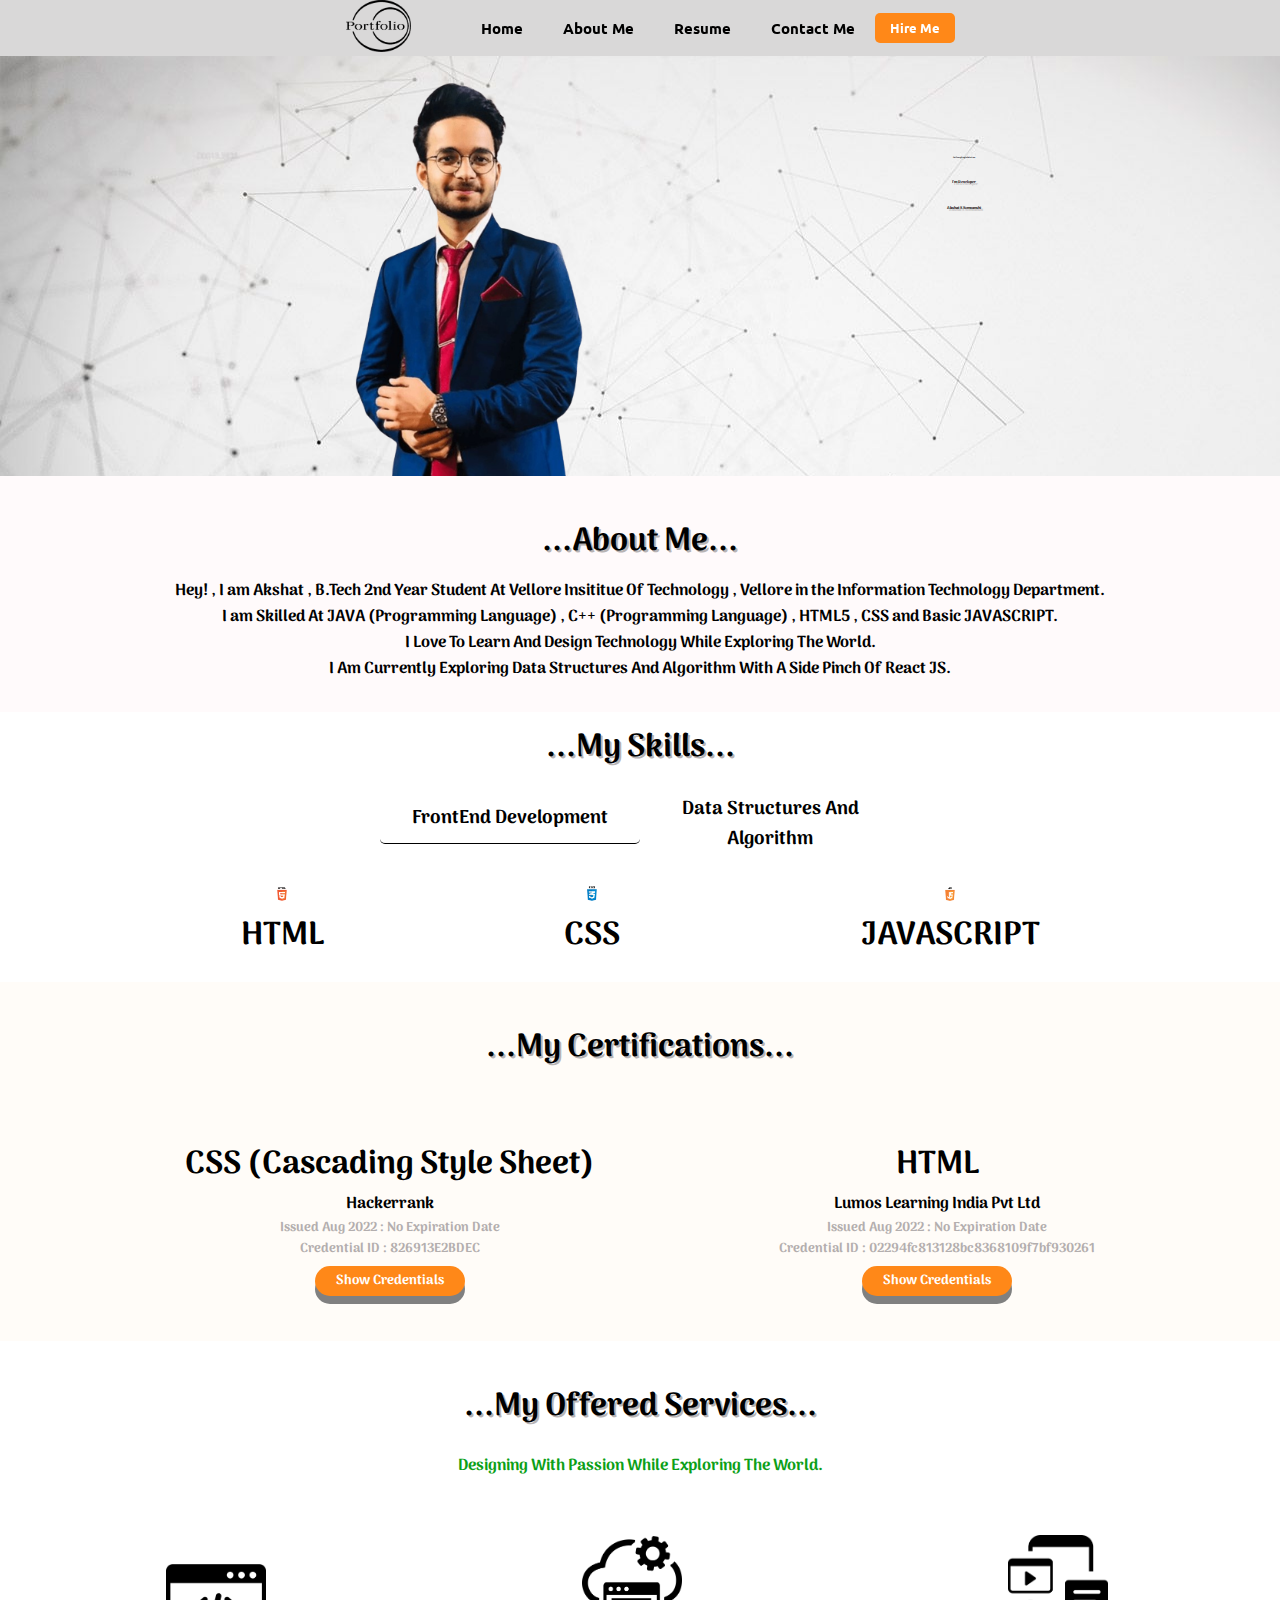
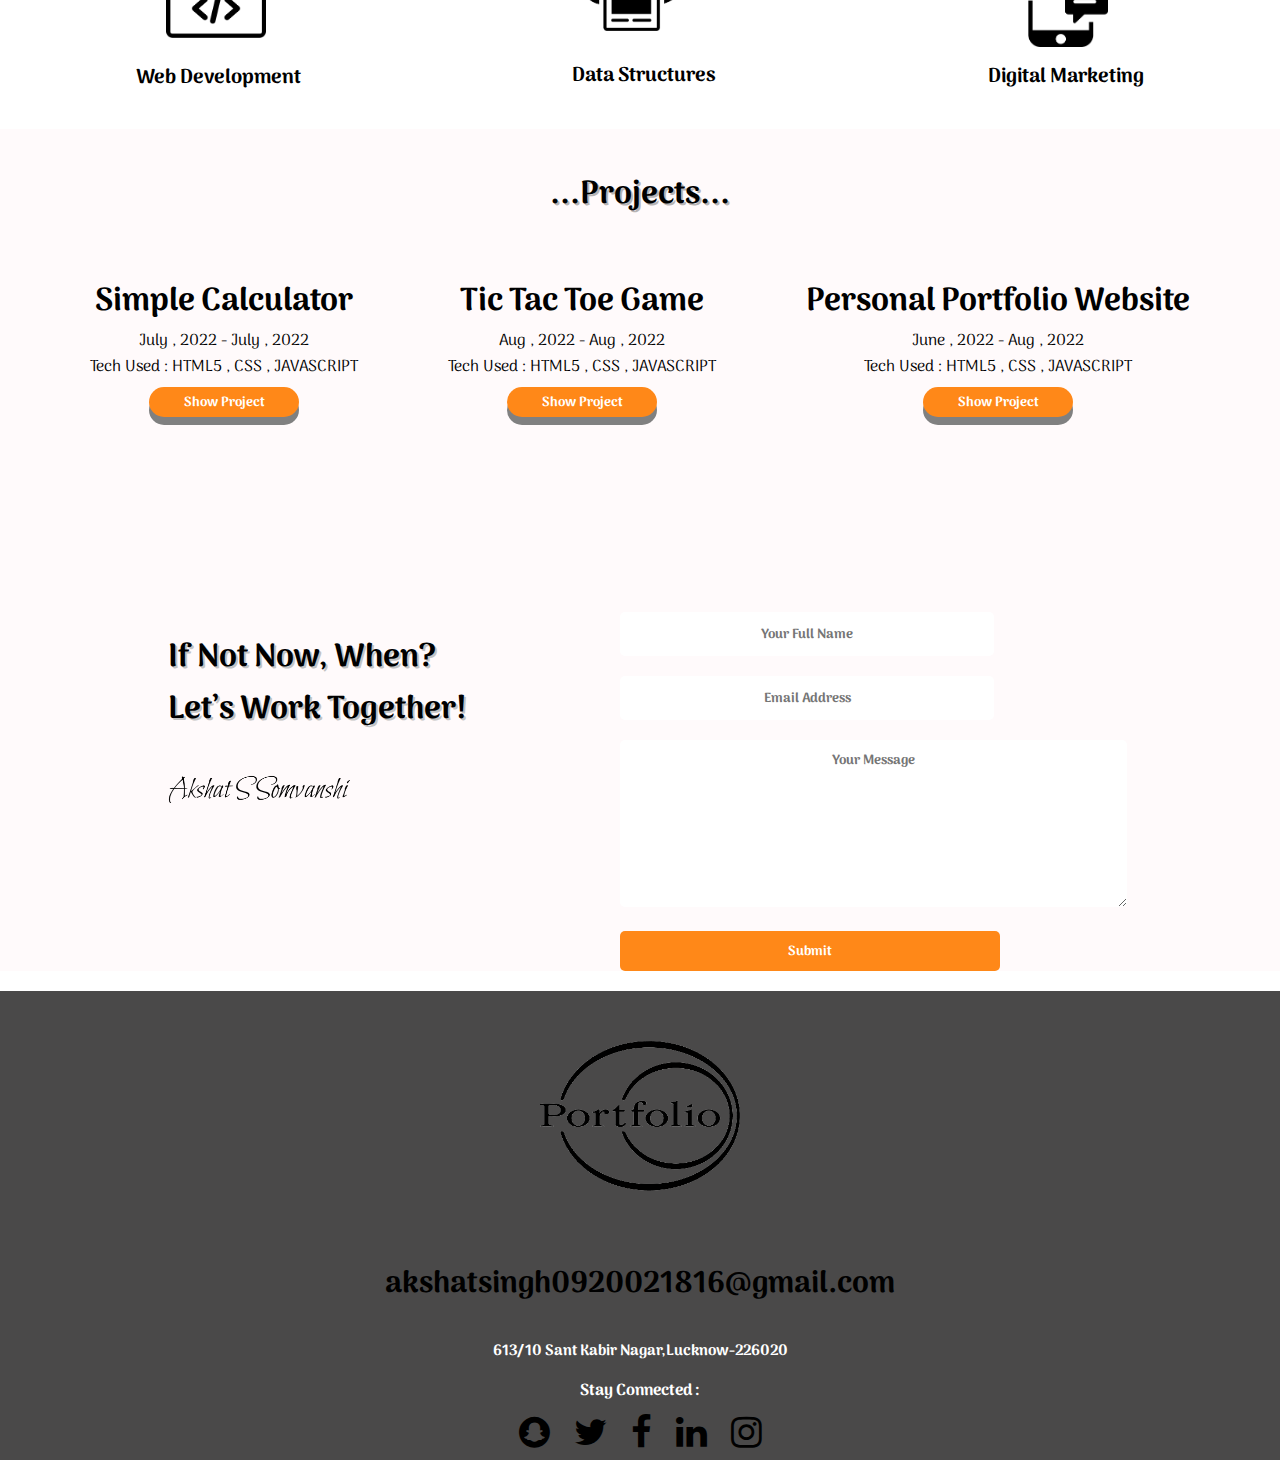
==== index.html @ 516a8e94 "about me" ====
<!DOCTYPE html>
<html lang="en">

<head>
    <meta charset="UTF-8">
    <meta http-equiv="X-UA-Compatible" content="IE=edge">
    <meta name="viewport" content="width=device-width, initial-scale=1.0">
    <title>My_Portfolio</title>
    <link rel="stylesheet" href="styling.css">
    <script src="script.js"></script>
    <link rel="preconnect" href="https://fonts.googleapis.com">
    <link href="https://fonts.googleapis.com/css2?family=Arima:wght@100&family=Ubuntu:wght@300&display=swap"
        rel="stylesheet">
    <link rel="stylesheet" href="https://cdnjs.cloudflare.com/ajax/libs/font-awesome/4.7.0/css/font-awesome.min.css">
</head>

<body>


    <nav id="navigation_bar">
        <a id="logo_a" href="structure.html"><img id="navigation_logo" src="logo.png"></img></a>
        <ul id="navigation_list">
            <a href="structure.html" <li>Home</li></a>
            <a href="#my_summary" <li>About Me</li></a>
            <a href="#" <li>Resume</li></a>
            <a href="#finish" <li>Contact Me</li></a>
        </ul>
        <a href="#input"><button id="navbtn">Hire Me</button></a>
        <button id="hamburger_button" onclick="hamburger()">
            <div></div>
            <div></div>
            <div></div>
        </button>
        
        </ul>
    </nav>
    <ul id="hamburger">
        <a href="structure.html"><li id="li1">Home</li></a>
        <a href="#my_summary"><li class="li">About Me</li></a>
        <a href="#"><li class="li">Resume</li></a>
        <a href="#finish"><li id="li4">Contact Me</li></a>
    </ul>



    <section id="section1">
        <img src="profile-removebg-preview (1).png" id="profile">
        <div id="write">
            <p id="subh">Get Every Single Solution</p>
            <h1 id="mainh1">I'm Developer</h1>
            <h1 id="mainh2">Akshat S Somvanshi</h1>
            
        </div>
    </section>


    <section id="my_summary">
        <h1 class="heading">...About Me...</h1>
        <p class="s_details">Hey! , I am Akshat , B.Tech 2nd Year Student At Vellore Insititue Of Technology , Vellore in the Information Technology Department.</p>
        <p class="s_details">I am Skilled At JAVA (Programming Language) , C++ (Programming Language) , HTML5 , CSS and Basic JAVASCRIPT.</p>
        <p class="s_details">I Love To Learn And Design Technology While Exploring The World.</p>
        <p class="s_details">I Am Currently Exploring Data Structures And Algorithm With A Side Pinch Of React JS.</p>
    </section>


    <section id="skill">
        <h1 class="heading">...My Skills...</h1>
        <section id="skill_button_display">
        <button id="skill_button1" onclick="skilld1()">FrontEnd Development</button>
        <button id="skill_button2" onclick="skilld2()">Data Structures And Algorithm</button>
    </section>
        <section id="skill_display1">
        <div class="skill_display_div">
            <img src="html.png" class="skill_img">
            <h1>HTML</h1>
            </div>
            <div class="skill_display_div">
                <img src="css.png" class="skill_img">
                <h1>CSS</h1>
                </div>
        <div class="skill_display_div">
        <img src="js.png" class="skill_img">
        <h1>JAVASCRIPT</h1>
        </div>
    </section>

    <section id="skill_display2">
        <div class="abc">
            <img src="java.png" class="skill_img">
            <h1>JAVA</h1>
            </div>
            <div class="abc">
                <img src="c++.png" class="skill_img">
                <h1>C++</h1>
                </div>
    </section>
    </section>


    <section id="certifications">
        <h1 class="heading">...My Certifications...</h1>
        <section id="certification_display">
            <div class="certification_display_div">
            <h1><a href="https://www.hackerrank.com/certificates/826913e2bdec" target="_blank" class="name_link">CSS (Cascading Style Sheet)</a></h1>
            <p ><a href="https://www.linkedin.com/company/hackerrank/" class="c_company">Hackerrank</a></p>
            <p class="c_details">Issued Aug 2022 : No Expiration Date</p>
            <p class="c_details">Credential ID : 826913E2BDEC</p>
            <a href="https://www.hackerrank.com/certificates/826913e2bdec" target="_blank"><button class="round_button">Show Credentials</button></a>
            </div>

            <div class="certification_display_div">
            <h1><a href="https://www.lumoslearning.com/llwp/student-certificate-view.html?certificateid=02294fc813128bc8638109f7bf930261#" target="_blank" class="name_link">HTML</a></h1>
            <p ><a href="https://www.linkedin.com/company/lumos-learning-india-pvt-ltd/" class="c_company">Lumos Learning India Pvt Ltd</a></p>
            <p class="c_details">Issued Aug 2022 : No Expiration Date</p>
            <p class="c_details">Credential ID : 02294fc813128bc8368109f7bf930261</p>
            <a href="https://www.lumoslearning.com/llwp/student-certificate-view.html?certificateid=02294fc813128bc8638109f7bf930261#" target="_blank"><button class="round_button">Show Credentials</button></a>
            </div>
        </section>
    </section>

    


    
    
    <section id="about">
    <div id="aboutme_prior">
        <h1 class="heading">...My Offered Services...</h1>
        <p>Designing With Passion While Exploring The World.</p>
    </div>
    <section id="aboutme">
        
            <div>
                <img id="s1" src="s1.png">
                <p id="s1text">Web Development</p>
            </div>
        
        
            <div>
                <img id="s2" src="s2.png">
                <p id="s2text">Data Structures</p>
            </div>
        
        
            <div>
                <img id="s3" src="s3.png">
                <p id="s3text">Digital Marketing</p>
            </div>
        
    </section>
</section>

<section id="project">

    <h1 class="heading">...Projects...</h1>
    <section id="project_display">
    <div class="project_display_div">
        <h1><a href="#" target="_blank" class="name_link">Simple Calculator</a></h1>
        <p class="p_details">July , 2022 - July , 2022</p>
        <p class="p_details">Tech Used : HTML5 , CSS , JAVASCRIPT</p>
        <a href="#"><button class="round_button">Show Project</button></a>
    </div>
    <div class="project_display_div">
    <h1><a href="https://akshat1618.github.io/tic_tac_toe.github.io/" target="_blank" class="name_link">Tic Tac Toe Game</a></h1>
    <p class="p_details">Aug , 2022 - Aug , 2022</p>
    <p class="p_details">Tech Used : HTML5 , CSS , JAVASCRIPT</p>
    <a href="https://akshat1618.github.io/tic_tac_toe.github.io/" target="_blank"><button class="round_button">Show Project</button></a>
</div>
<div class="project_display_div">
    <h1><a href="#" target="_blank" class="name_link">Personal Portfolio Website</a></h1>
    <p class="p_details">June , 2022 - Aug , 2022</p>
    <p class="p_details">Tech Used : HTML5 , CSS , JAVASCRIPT</p>
    <a href="#" target="_blank"><button class="round_button">Show Project</button></a>
</div>
</section>

</section>



<section id="input">
<div>
    <h1 id="inputmsg1">If Not Now, When?</h1> 
    <h1 id="inputmsg2">Let’s Work Together!</h1>
    <img id="inputimg" src="sign.png">
    <h3 id="inputmsg3"></h3>
    <h3 id="inputmsg4"></h3>
</div>
<form>
    <label for="inputform"></label>
<p><input type="text" name="inputform" placeholder="Your Full Name" id="name" onkeyup="uppercase()"></p>
<p><input type="email" name="inputform" placeholder="Email Address" id="email" ></p>
<p><textarea name="inputform" id="message" placeholder="Your Message" rows="7" cols="52" onkeyup="uppercase()"></textarea></p>
<button type="button" onclick="akshat()">Submit</button>
</form>
</section>



<p id="hidden"> </p>
    <section id="finish">
        <a id="logo_b" href="#"><img id="finish_logo" src="logo.png"></img></a>

        <p id="finishpara1">akshatsingh0920021816@gmail.com</p>
        <p id="finishpara2">613/10 Sant Kabir Nagar,Lucknow-226020</p>
        <p id="finishpara3">Stay Connected :</p>

        <div>
            <a href="https://www.snapchat.com/add/akshat1618?share_id=lLW3FbVUafQ&locale=en-US" class="fa fa-snapchat" style="font-size:36px" target="_blank"></a>
            <a href="https://twitter.com/akshat1816" class="fa fa-twitter" style="font-size:36px" target="_blank"></a>
            <a href="https://www.facebook.com/profile.php?id=100012084014376" class="fa fa-facebook" style="font-size:36px" target="_blank"></a>
            <a href="https://www.linkedin.com/in/akshat-s-somvanshi-8651a2219/" class="fa fa-linkedin" style="font-size:36px" target="_blank"></a>
            <a href="https://www.instagram.com/_._akshat_/?hl=en" class="fa fa-instagram" style="font-size:36px" target="_blank"></a>
        </div>
    </section>


   



</body>

</html>
---- styling.css ----
*{
    margin: 0;
    padding: 0;
}
html{
    scroll-behavior: smooth;
}


.heading{
    font-family: 'Arima', cursive;
    text-shadow: 2px 2px rgb(184, 180, 180);
    padding: 10px 0px;
    
}

.name_link{
    text-decoration: none;
    color: black;
    font-weight: bolder;
}
.name_link:hover{
    text-decoration: underline;
    color: rgb(51, 51, 167);
}

.round_button{
    margin-top:7px;
    width: 150px;
    height: 30px;
    border-radius: 20px;
    background-color: #ff8818;
    color: white;
    border: 0px;
    cursor: pointer;
    font-weight: bold;
    font-family: 'Arima', cursive;
    box-shadow: 0px 8px grey;
}
.round_button:active{
    box-shadow: 0px 3px grey;
    transition: translateY(8px);
}
.round_button:hover{
    background-color: rgb(190, 28, 3);
    left: 100px;
    
}


#navigation_bar{
    display: flex;
    flex-wrap: wrap;
    align-items: center;
    justify-content: center;
    position: sticky;
    top: 0px;
    background-color: #d7d6d6f5; 
}
#navigation_logo{
    width: 65px;
    margin-right: 50px;
    margin-left: 20px;
   
}
#navigation_list{
    list-style: none;
    display: flex;
    flex-wrap: wrap;
    justify-content: center;
    align-items: center;
}
#navigation_list a{
    font-size: 15px;
    font-weight: bold;
    font-family: 'Ubuntu', sans-serif;
    padding: 2px 20px;
    text-decoration: none;
    color: black;
}
#navigation_list a:hover{
    color: rgb(190, 28, 3);
}
#navbtn{
    width: 80px;
    height: 30px;
    color: white;
    background-color: #ff8818;
    border-style: none;
    border-radius: 5px;
    font-weight: bold;
    font-family: 'Ubuntu', sans-serif;

}
#navbtn:hover{
    cursor: pointer;
    background-color: rgb(190, 28, 3);
    font-weight: lighter;
}
#hamburger_button{
    cursor: pointer;
    border: 0px;
    display: none;
    margin-right: 15px;
}


#navigation_bar button div{
    width: 30px;
    height: 5px;
    margin-bottom: 3px;
    background-color: black;
}
#hamburger{
    background-color: #d7d6d6f5;
    position: sticky;
    top: 55px;
    display: none;
   
}


#hamburger a{
    font-size: 2px;
    text-decoration: none;
    text-align: center;
    animation-name: hamburger;
    animation-duration: 0.3s;
    animation-iteration-count: 1;
    animation-fill-mode: forwards;
}
@keyframes hamburger {
    to{
        font-size: 18px;
    }
    
}

#li1{
    margin-top: 0px;
    margin-bottom: 5px;
    font-family: 'Arima', cursive;
    font-weight: bolder;
    color: black;
}
.li{
    margin: 5px 0px;
    font-family: 'Arima', cursive;
    font-weight: bolder;
    color: black;
}
#li4{
    margin-top: 5px;
    margin-bottom: 0px;
    font-family: 'Arima', cursive;
    font-weight: bolder;
    color: black;
}
#li1:hover , .li:hover , #li4:hover{
    color: rgb(190, 28, 3);
    background-color: #e3e3e3f5;
}
 @media screen and (max-width:650px) {
    #navigation_list{
        display: none;
    }
    #navbtn{
        display: none;
    }
    #hamburger_button{
        display: block;
    }
    #navigation_bar{
        justify-content: space-between;
    }

    
 }




#section1{
    background: url("bg1.jpg");
    background-repeat: no-repeat;
    background-size: cover;
    display: flex;
    flex-wrap: wrap;
    justify-content: space-evenly;
}
#profile{
    width: 350px;
}
#write{
    padding-top: 100px;
    text-align: center;
    font-size: 2px;
    animation-name: learnmore;
    animation-duration: 1s;
    animation-iteration-count: 1;
    animation-fill-mode: forwards;
}
@keyframes learnmore {
    to{
        font-size: 18px;
    }
    

}
#subh{
    
    font-family: 'Arima', cursive;
    padding-bottom: 20px;
    color: black;
    font-weight: bold;
    
    
}

#mainh1 , #mainh2{
    font-family: 'Arima', cursive;
    text-shadow: 2px 2px #c3c3c3;
    padding-bottom:20px;
    
}



#my_summary{
    display: flex;
    flex-direction: column;
    align-items: center;
    padding: 30px 0px;
    background-color: #fffafb;
}
.s_details{
    font-family: 'Arima', cursive;
    color: black;
    font-weight: bold;
    

}
@media screen and (max-width:900px) {

    .s_details{
        font-size: 10px;
    }
    
}
@media screen and (max-width:570px) {

    .s_details{
        font-size: 8px;
    }
    
}
@media screen and (max-width:455px) {

    .s_details{
        font-size: 4.8px;
    }
    
}
#skill{
    text-align: center;
}
#skill_button_display{
    display: flex;
    justify-content: center;
    padding-top: 10px;
    padding-bottom: 20px;
}
#skill_button1 , #skill_button2{
    width: 260px;
    height: 50px;
    font-size: 18.72px;
    font-family: 'Arima', cursive;
    font-weight: bolder;
    border: 0px;
    border-radius: 5px;
    background-color: white;
    cursor: pointer;
}
#skill_button1{
    border-bottom: 1px solid black;
}

#skill_button1:hover , #skill_button2:hover{
    background-color: rgb(222, 220, 220);
}

@media screen and (max-width:501px) {
    #skill_button1 , #skill_button2{
        font-size: 12px;
    }
    
}


#skill_display1{
    
    display: flex;
    justify-content: space-evenly;
    flex-wrap: wrap;
    padding: 20px 0px;
    
}

.skill_img{
    width: 10px;
    animation-name: akshat;
    animation-duration: 1s;
    animation-iteration-count: 1;
    animation-fill-mode: forwards;
    transition:transform 1s;
}
@keyframes akshat {
    to{
        width: 100px;
    }
    
}
.skill_img:hover{
    transform: rotateZ(360deg);
}
#skill_display2{
    display: flex;
    justify-content: space-evenly;
    flex-wrap: wrap;
    display: none;
    padding: 20px 0px;
}


#skill div{
    text-align: center;
    font-family: 'Arima', cursive; 
}



#certifications{
    text-align: center;
    padding: 30px 0px;
    font-family: 'Arima', cursive;
    background-color: rgb(255, 252, 248);
   
}



#certification_display{
    display: flex;
    justify-content: space-evenly;
    flex-wrap: wrap;
    margin-top: 30px;
    font-family: 'Arima', cursive;
    padding-top: 10px;
}
#certification_display div{
    padding: 15px 0px;
    cursor: pointer;
}
.certification_display_div{
    animation-name: div_animation2;
    animation-duration: 1s;
    animation-iteration-count: 1;
    animation-fill-mode: forwards;
}
.certification_display_div:hover{
    animation-name: div_animation;
    animation-duration: 0.3s;
    animation-iteration-count: 1;
    animation-fill-mode: forwards;
}
@keyframes div_animation {
    to{
        border-bottom: 1px solid grey;
        border-top: 1px solid grey;
        border-radius: 20px;
        font-size: 21px;
        box-shadow:  5px 5px rgba(255, 165, 165, 0.324);
    }
    
}


.c_company{
    text-decoration: none;
    color: black;
    font-weight: bold;
}
.c_company:hover{
    text-decoration: underline;
    color: rgb(51, 51, 167);
}
#c_company{
    font-size: 17px;
    padding-top:7px ;
    padding-bottom: 7px;
    font-family: 'Arima', cursive;
}
.c_details{
    font-size: 13px;
    font-family: 'Arima', cursive;
    font-weight: bolder;
    color: #b3aeae;
}


#project{
    text-align: center;
    padding: 30px 0px;
    background-color:#fffafb ;

}
#project_display{
    display: flex;
    flex-wrap: wrap;
    justify-content: space-evenly;
    font-family: 'Arima', cursive;
    margin-top: 30px;
}
#project_display div{
    padding: 15px 0px;
}
.project_display_div{
    animation-name: div_animation2;
    animation-duration: 1s;
    animation-iteration-count: 1;
    animation-fill-mode: forwards;   

}
.project_display_div:hover{
    animation-name: div_animation;
    animation-duration: 0.3s;
    animation-iteration-count: 1;
    animation-fill-mode: forwards;
    cursor: pointer;
}

@keyframes div_animation2 {
    to{
        border-bottom: 0px;
        border-top: 0px;
        font-size: 15px;
    }
    
}



#about{
    margin-bottom: 20px;
}
#aboutme_prior{
    padding: 30px 10px;
    text-align: center;
}


#aboutme_prior p{
    font-family: 'Arima', cursive;
    padding: 10px 0px;
    font-weight: bold;
    color: #0c9f17;
}
#aboutme{
    display: flex;
    justify-content: space-around;
    align-items: center;
    flex-wrap: wrap;
}
#aboutme div{
    padding: 15px 0px;
}
#aboutme a{
    text-decoration: none;
}
#s1 , #s2 , #s3{
    width: 100px;
    
}
#s1{
    padding-top: 30px;
    padding-left: 30px;
}
#s2{
    padding-left: 10px;
}
#s3{
    padding-left: 20px;
}

#s1text{
    padding-top: 20px;
    font-family: 'Arima', cursive;
    font-size: 20px;
    font-weight: bold;
}
#s2text{
    padding-top: 25px;
    font-family: 'Arima', cursive;
    font-size: 20px;
    font-weight: bold;
}
#s3text{
    padding-top: 10px;
    font-family: 'Arima', cursive;
    font-size: 20px;
    font-weight: bold;
}
#s1link,#s2link,#s3link {

    padding: 5px 5px;
 }




#input{
    display: flex;
    justify-content: space-evenly;
    padding-top: 150px;
    flex-wrap: wrap;
    background-color: #fffafb;
    margin-bottom: 20px;
}
#input div{
    padding: 20px 0px;
}

#inputmsg1,#inputmsg2,#inputmsg3 , #inputmsg4{
    font-family: 'Arima', cursive;
    padding-left: 15px;
    
}
#input img{
    width: 210px;
    padding-top: 30px;
}
#input form input{
    background-color:white;
    color: grey;
    border: 0;
    font-family: 'Arima', cursive;
    font-weight: bolder;
    border-radius: 5px;
    padding: 2px 12px;
}
#input form textarea{
    background-color: white;
    color: grey;
    border: 0;
    font-family: 'Arima', cursive;
    font-weight: bolder;
    border-radius: 5px;
    padding: 10px 12px;
}
#name{
    width: 350px;
    height: 40px;
    text-align: center;
}

#email{
    width: 350px;
    height: 40px;
    margin-top: 20px;
    text-align: center;
}
#message{
    margin-top: 20px;
    text-align: center;
}
#input button{
    width: 380px;
    height: 40px;
    margin-top: 20px;
    color: white;
    background-color: #ff8818;
    border-style: none;
    border-radius: 5px;
    font-weight: bold;
    font-family: 'Arima', cursive;
}
#input button:hover{
    cursor: pointer;
    background-color: rgb(190, 28, 3);
    
}

@keyframes input_animation {
    from{
        font-size: 2px;
    }
    to{
        font-size: 20px;
    }
    
}

#inputmsg1 , #inputmsg2 , #inputmsg3 , #inputmsg4{
    text-shadow: 2px 2px #c3c3c3;
}


#finish{
    display: flex;
    flex-direction: column;
    align-items: center;
    justify-content: center;
    background-color: rgb(74 73 73);
}
#finish_logo{
    width: 200px;
    height: 150px;
    padding: 50px 10px;
}
#finishpara1{
    font-size: 30px;
    padding: 15px 0px;
    font-family: 'Arima', cursive;
    font-weight: bold;
    

}
@media screen and (max-width:534px){
    #finishpara1{
        font-size: 15px;
    }
    #finishpara2{
        font-size: 5px;
    }
    #finishpara3{
        font-size: 8px;
    }
    #finish_logo{
        width: 100px;
        height: 50px;
    }
    
}
#finishpara2{
    font-size: 15px;
    padding: 15px 0px;
    font-family: 'Arima', cursive;
    color: white;
    font-weight: bold;
}
#finishpara3{
    font-family: 'Arima', cursive;
    color: white;
    font-weight: bold;
}
.fa{
    padding: 10px 10px;
    text-decoration: none;
    color: black;
}
  
  .fa:hover {
    cursor: pointer;
      opacity: 0.4;
  }
  

  @keyframes button_animation {
    to{
        width:10px;
        border-radius: 50px;
    }
    
  }
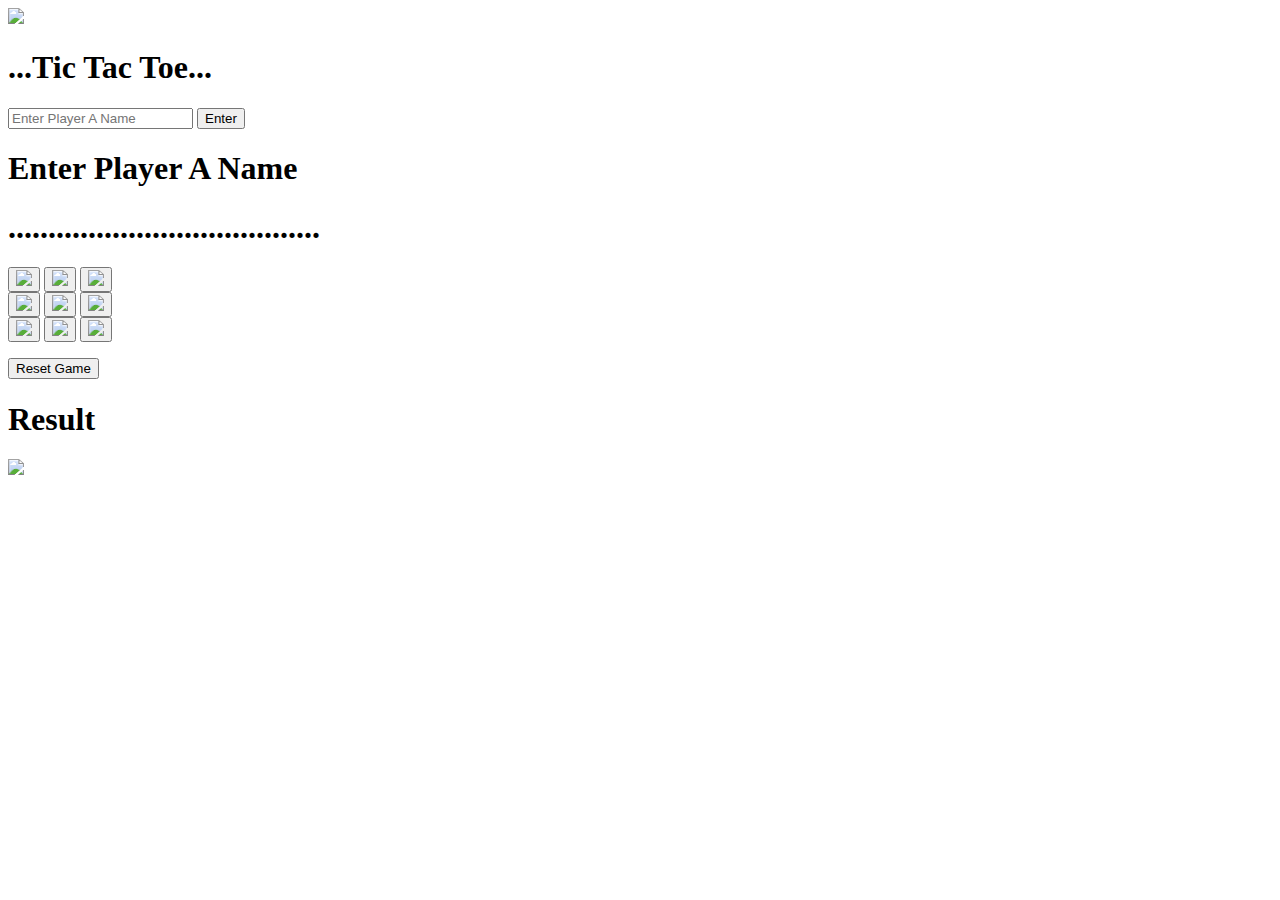
==== commit 1a4c2f6d: "Add files via upload" ====
--- a/index.html
+++ b/index.html
@@ -1,224 +1,61 @@
-<!DOCTYPE html>
-<html lang="en">
-
-<head>
-    <meta charset="UTF-8">
-    <meta http-equiv="X-UA-Compatible" content="IE=edge">
-    <meta name="viewport" content="width=device-width, initial-scale=1.0">
-    <title>My_Portfolio</title>
-    <link rel="stylesheet" href="styling.css">
-    <script src="script.js"></script>
-    <link rel="preconnect" href="https://fonts.googleapis.com">
-    <link href="https://fonts.googleapis.com/css2?family=Arima:wght@100&family=Ubuntu:wght@300&display=swap"
-        rel="stylesheet">
-    <link rel="stylesheet" href="https://cdnjs.cloudflare.com/ajax/libs/font-awesome/4.7.0/css/font-awesome.min.css">
-</head>
-
-<body>
-
-
-    <nav id="navigation_bar">
-        <a id="logo_a" href="structure.html"><img id="navigation_logo" src="logo.png"></img></a>
-        <ul id="navigation_list">
-            <a href="structure.html" <li>Home</li></a>
-            <a href="#my_summary" <li>About Me</li></a>
-            <a href="#" <li>Resume</li></a>
-            <a href="#finish" <li>Contact Me</li></a>
-        </ul>
-        <a href="#input"><button id="navbtn">Hire Me</button></a>
-        <button id="hamburger_button" onclick="hamburger()">
-            <div></div>
-            <div></div>
-            <div></div>
-        </button>
-        
-        </ul>
-    </nav>
-    <ul id="hamburger">
-        <a href="structure.html"><li id="li1">Home</li></a>
-        <a href="#my_summary"><li class="li">About Me</li></a>
-        <a href="#"><li class="li">Resume</li></a>
-        <a href="#finish"><li id="li4">Contact Me</li></a>
-    </ul>
-
-
-
-    <section id="section1">
-        <img src="profile-removebg-preview (1).png" id="profile">
-        <div id="write">
-            <p id="subh">Get Every Single Solution</p>
-            <h1 id="mainh1">I'm Developer</h1>
-            <h1 id="mainh2">Akshat S Somvanshi</h1>
-            
-        </div>
-    </section>
-
-
-    <section id="my_summary">
-        <h1 class="heading">...About Me...</h1>
-        <p class="s_details">Hey! , I am Akshat , B.Tech 2nd Year Student At Vellore Insititue Of Technology , Vellore in the Information Technology Department.</p>
-        <p class="s_details">I am Skilled At JAVA (Programming Language) , C++ (Programming Language) , HTML5 , CSS and Basic JAVASCRIPT.</p>
-        <p class="s_details">I Love To Learn And Design Technology While Exploring The World.</p>
-        <p class="s_details">I Am Currently Exploring Data Structures And Algorithm With A Side Pinch Of React JS.</p>
-    </section>
-
-
-    <section id="skill">
-        <h1 class="heading">...My Skills...</h1>
-        <section id="skill_button_display">
-        <button id="skill_button1" onclick="skilld1()">FrontEnd Development</button>
-        <button id="skill_button2" onclick="skilld2()">Data Structures And Algorithm</button>
-    </section>
-        <section id="skill_display1">
-        <div class="skill_display_div">
-            <img src="html.png" class="skill_img">
-            <h1>HTML</h1>
-            </div>
-            <div class="skill_display_div">
-                <img src="css.png" class="skill_img">
-                <h1>CSS</h1>
-                </div>
-        <div class="skill_display_div">
-        <img src="js.png" class="skill_img">
-        <h1>JAVASCRIPT</h1>
-        </div>
-    </section>
-
-    <section id="skill_display2">
-        <div class="abc">
-            <img src="java.png" class="skill_img">
-            <h1>JAVA</h1>
-            </div>
-            <div class="abc">
-                <img src="c++.png" class="skill_img">
-                <h1>C++</h1>
-                </div>
-    </section>
-    </section>
-
-
-    <section id="certifications">
-        <h1 class="heading">...My Certifications...</h1>
-        <section id="certification_display">
-            <div class="certification_display_div">
-            <h1><a href="https://www.hackerrank.com/certificates/826913e2bdec" target="_blank" class="name_link">CSS (Cascading Style Sheet)</a></h1>
-            <p ><a href="https://www.linkedin.com/company/hackerrank/" class="c_company">Hackerrank</a></p>
-            <p class="c_details">Issued Aug 2022 : No Expiration Date</p>
-            <p class="c_details">Credential ID : 826913E2BDEC</p>
-            <a href="https://www.hackerrank.com/certificates/826913e2bdec" target="_blank"><button class="round_button">Show Credentials</button></a>
-            </div>
-
-            <div class="certification_display_div">
-            <h1><a href="https://www.lumoslearning.com/llwp/student-certificate-view.html?certificateid=02294fc813128bc8638109f7bf930261#" target="_blank" class="name_link">HTML</a></h1>
-            <p ><a href="https://www.linkedin.com/company/lumos-learning-india-pvt-ltd/" class="c_company">Lumos Learning India Pvt Ltd</a></p>
-            <p class="c_details">Issued Aug 2022 : No Expiration Date</p>
-            <p class="c_details">Credential ID : 02294fc813128bc8368109f7bf930261</p>
-            <a href="https://www.lumoslearning.com/llwp/student-certificate-view.html?certificateid=02294fc813128bc8638109f7bf930261#" target="_blank"><button class="round_button">Show Credentials</button></a>
-            </div>
-        </section>
-    </section>
-
-    
-
-
-    
-    
-    <section id="about">
-    <div id="aboutme_prior">
-        <h1 class="heading">...My Offered Services...</h1>
-        <p>Designing With Passion While Exploring The World.</p>
-    </div>
-    <section id="aboutme">
-        
-            <div>
-                <img id="s1" src="s1.png">
-                <p id="s1text">Web Development</p>
-            </div>
-        
-        
-            <div>
-                <img id="s2" src="s2.png">
-                <p id="s2text">Data Structures</p>
-            </div>
-        
-        
-            <div>
-                <img id="s3" src="s3.png">
-                <p id="s3text">Digital Marketing</p>
-            </div>
-        
-    </section>
-</section>
-
-<section id="project">
-
-    <h1 class="heading">...Projects...</h1>
-    <section id="project_display">
-    <div class="project_display_div">
-        <h1><a href="#" target="_blank" class="name_link">Simple Calculator</a></h1>
-        <p class="p_details">July , 2022 - July , 2022</p>
-        <p class="p_details">Tech Used : HTML5 , CSS , JAVASCRIPT</p>
-        <a href="#"><button class="round_button">Show Project</button></a>
-    </div>
-    <div class="project_display_div">
-    <h1><a href="https://akshat1618.github.io/tic_tac_toe.github.io/" target="_blank" class="name_link">Tic Tac Toe Game</a></h1>
-    <p class="p_details">Aug , 2022 - Aug , 2022</p>
-    <p class="p_details">Tech Used : HTML5 , CSS , JAVASCRIPT</p>
-    <a href="https://akshat1618.github.io/tic_tac_toe.github.io/" target="_blank"><button class="round_button">Show Project</button></a>
-</div>
-<div class="project_display_div">
-    <h1><a href="#" target="_blank" class="name_link">Personal Portfolio Website</a></h1>
-    <p class="p_details">June , 2022 - Aug , 2022</p>
-    <p class="p_details">Tech Used : HTML5 , CSS , JAVASCRIPT</p>
-    <a href="#" target="_blank"><button class="round_button">Show Project</button></a>
-</div>
-</section>
-
-</section>
-
-
-
-<section id="input">
-<div>
-    <h1 id="inputmsg1">If Not Now, When?</h1> 
-    <h1 id="inputmsg2">Let’s Work Together!</h1>
-    <img id="inputimg" src="sign.png">
-    <h3 id="inputmsg3"></h3>
-    <h3 id="inputmsg4"></h3>
-</div>
-<form>
-    <label for="inputform"></label>
-<p><input type="text" name="inputform" placeholder="Your Full Name" id="name" onkeyup="uppercase()"></p>
-<p><input type="email" name="inputform" placeholder="Email Address" id="email" ></p>
-<p><textarea name="inputform" id="message" placeholder="Your Message" rows="7" cols="52" onkeyup="uppercase()"></textarea></p>
-<button type="button" onclick="akshat()">Submit</button>
-</form>
-</section>
-
-
-
-<p id="hidden"> </p>
-    <section id="finish">
-        <a id="logo_b" href="#"><img id="finish_logo" src="logo.png"></img></a>
-
-        <p id="finishpara1">akshatsingh0920021816@gmail.com</p>
-        <p id="finishpara2">613/10 Sant Kabir Nagar,Lucknow-226020</p>
-        <p id="finishpara3">Stay Connected :</p>
-
-        <div>
-            <a href="https://www.snapchat.com/add/akshat1618?share_id=lLW3FbVUafQ&locale=en-US" class="fa fa-snapchat" style="font-size:36px" target="_blank"></a>
-            <a href="https://twitter.com/akshat1816" class="fa fa-twitter" style="font-size:36px" target="_blank"></a>
-            <a href="https://www.facebook.com/profile.php?id=100012084014376" class="fa fa-facebook" style="font-size:36px" target="_blank"></a>
-            <a href="https://www.linkedin.com/in/akshat-s-somvanshi-8651a2219/" class="fa fa-linkedin" style="font-size:36px" target="_blank"></a>
-            <a href="https://www.instagram.com/_._akshat_/?hl=en" class="fa fa-instagram" style="font-size:36px" target="_blank"></a>
-        </div>
-    </section>
-
-
-   
-
-
-
-</body>
-
+<!DOCTYPE html>
+<html lang="en">
+<head>
+    <meta charset="UTF-8">
+    <meta http-equiv="X-UA-Compatible" content="IE=edge">
+    <meta name="viewport" content="width=device-width, initial-scale=1.0">
+    <title>Tic Tac Toe</title>
+    <link rel="stylesheet" href="style.css">
+    <script src="logic.js"></script>
+</head>
+<body>
+<section id="main">
+    <img src="celebration_img.png" id="celebration_img_1">
+    <section id="sub_main">
+    <h1 id="game_name">...Tic Tac Toe...</h1>
+    <input type="text" placeholder="Enter Player A Name" id="input1">
+    <button id="buttoninput" onclick="input()">Enter</button>
+    <h1 id="msg1">Enter Player A Name</h1>
+    <h1 id="msg2">.......................................</h1>
+   
+<section id="game_section">
+    <div>
+        
+    <button id="b1"  onclick="func1() ; hello()" value="00"><img src="bs.png" id="i1"></button>
+    <button id="b2"  onclick="func2() ; hello()" value="01"><img src="bs.png" id="i2"></button>
+    <button id="b3"  onclick="func3() ; hello()" value="02"><img src="bs.png" id="i3"></button>
+</div>
+<div>
+    <button id="b4"  onclick="func4() ; hello()" value="10"><img src="bs.png" id="i4"></button>
+    <button id="b5"  onclick="func5() ; hello()" value="11"><img src="bs.png" id="i5"></button>
+    <button id="b6"  onclick="func6() ; hello()" value="12"><img src="bs.png" id="i6"></button>
+</div>
+    <div>
+    <button id="b7"  onclick="func7() ; hello()" value="20"><img src="bs.png" id="i7"></button>
+    <button id="b8"  onclick="func8() ; hello()" value="21"><img src="bs.png" id="i8"></button>
+    <button id="b9"  onclick="func9() ; hello()" value="22"><img src="bs.png" id="i9"></button>
+</div>
+<p id="aks"></p>
+<button id="reset" onclick="resetgame()">Reset Game</button> 
+<h1 id="result">Result</h1>
+</section>
+</section>
+<img src="celebration_img.png" id="celebration_img_2">
+</section>
+<audio id="myaudio1">
+    <source src="audio1.mp3" type="audio/mpeg">
+</audio>
+<audio id="myaudio2">
+    <source src="audio2.mp3" type="audio/mpeg">
+</audio>
+<audio id="myaudio3">
+    <source src="audio3.mp3" type="audio/mpeg">
+</audio>
+<audio id="myaudio4">
+    <source src="audio4.wav" type="audio/mpeg">
+</audio>
+
+     
+    
+</body>
 </html>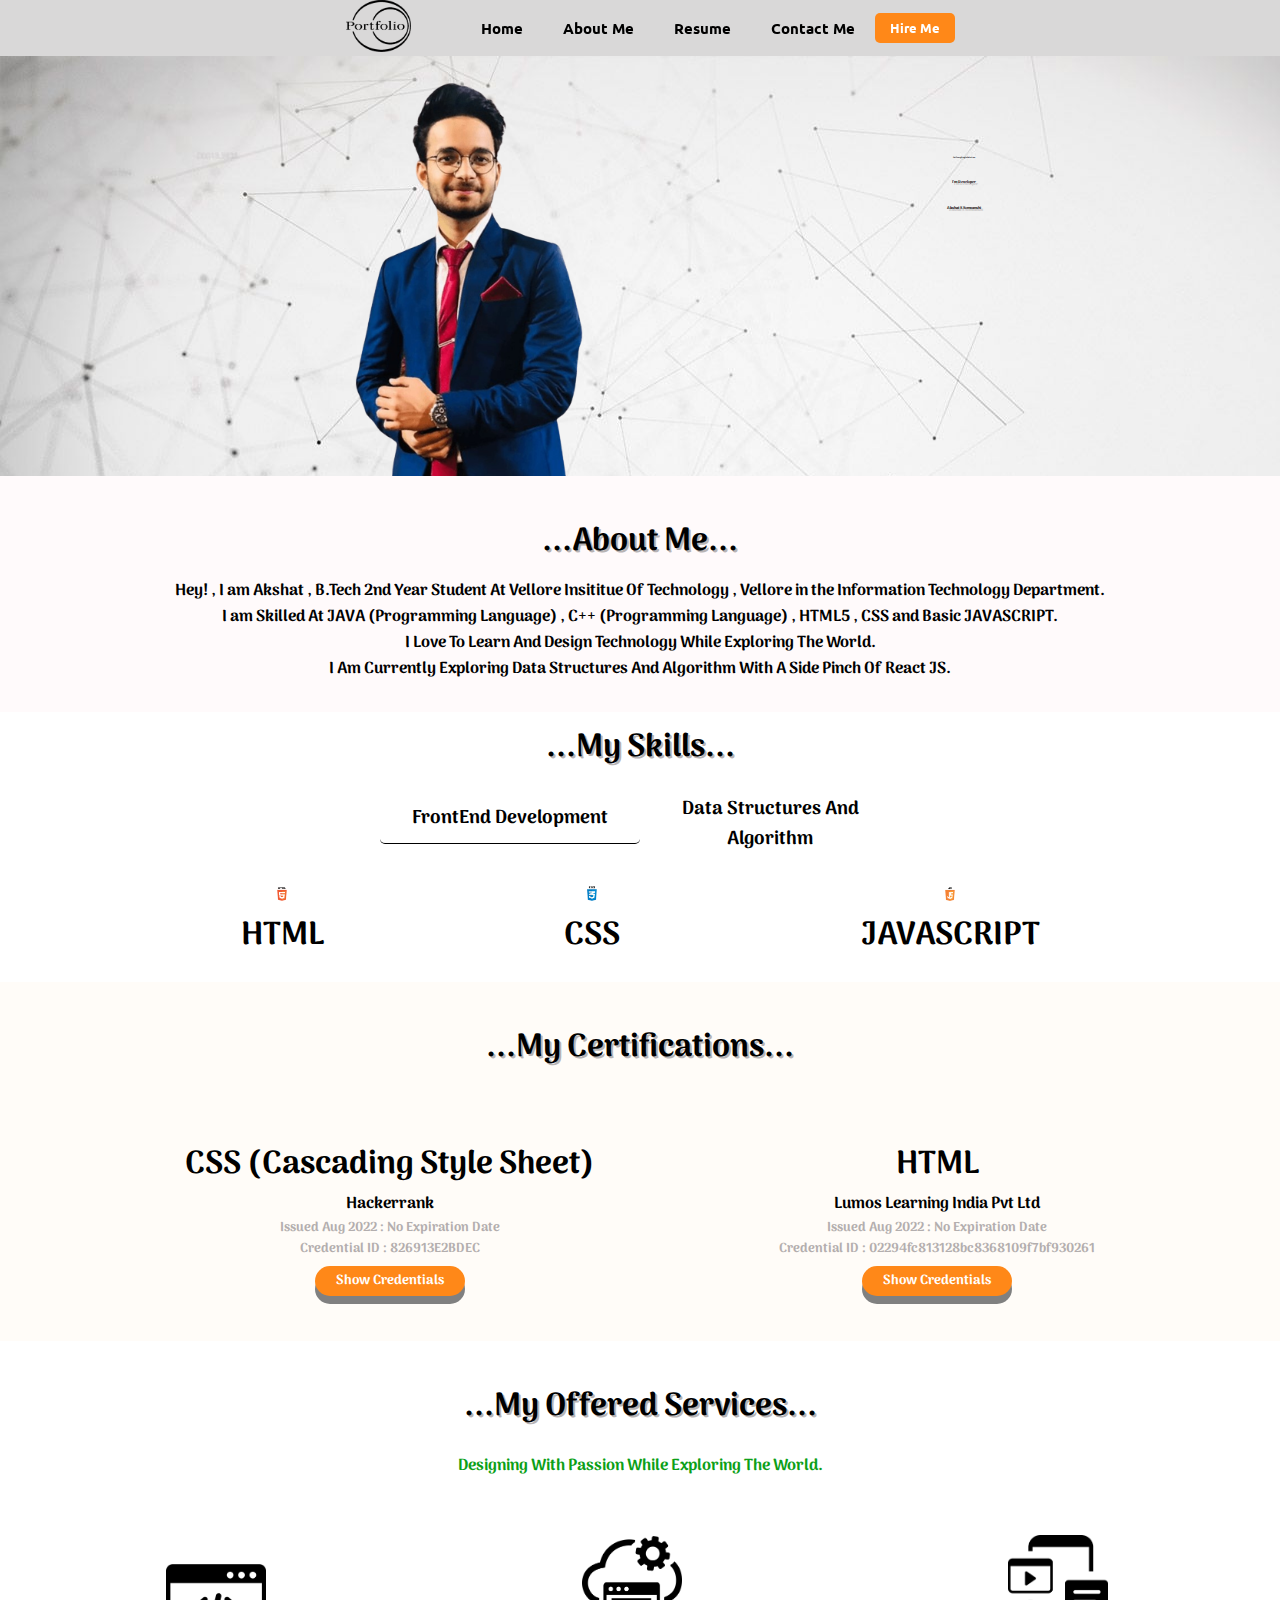
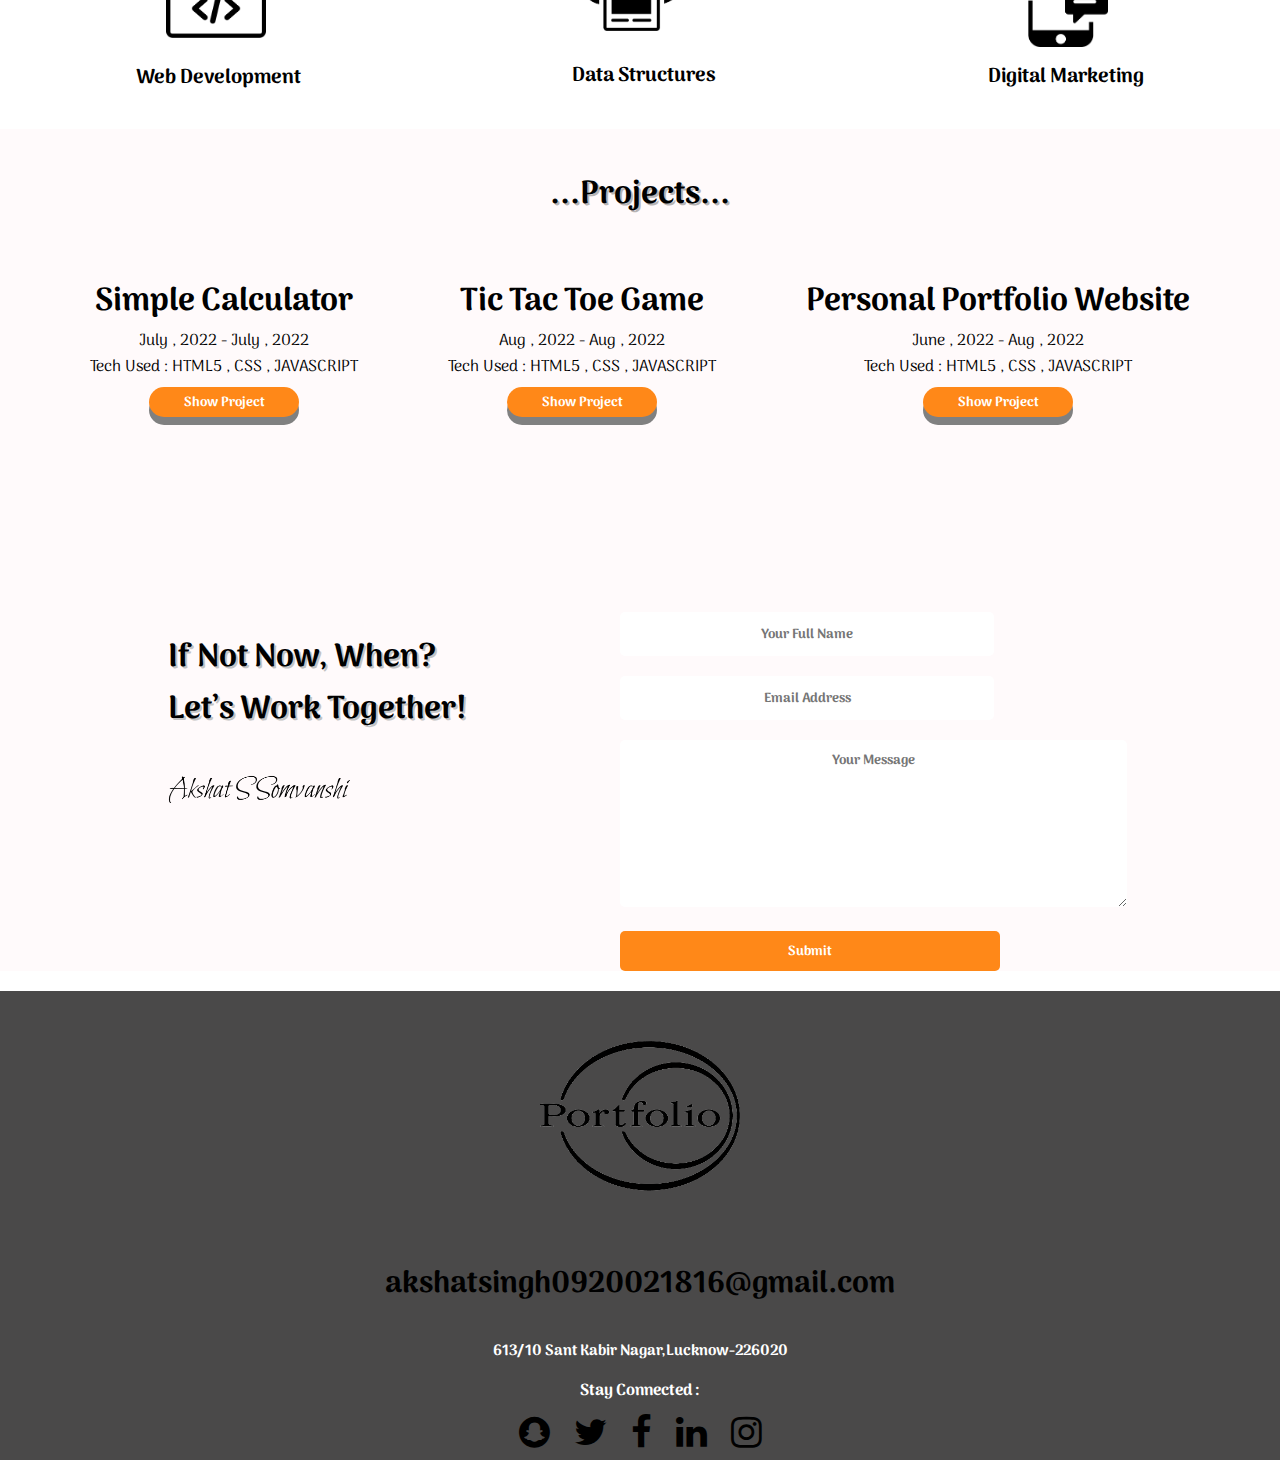
==== commit 627e385e: "Add files via upload" ====
--- a/index.html
+++ b/index.html
@@ -1,61 +1,224 @@
 <!DOCTYPE html>
 <html lang="en">
+
 <head>
     <meta charset="UTF-8">
     <meta http-equiv="X-UA-Compatible" content="IE=edge">
     <meta name="viewport" content="width=device-width, initial-scale=1.0">
-    <title>Tic Tac Toe</title>
-    <link rel="stylesheet" href="style.css">
-    <script src="logic.js"></script>
+    <title>My_Portfolio</title>
+    <link rel="stylesheet" href="styling.css">
+    <script src="script.js"></script>
+    <link rel="preconnect" href="https://fonts.googleapis.com">
+    <link href="https://fonts.googleapis.com/css2?family=Arima:wght@100&family=Ubuntu:wght@300&display=swap"
+        rel="stylesheet">
+    <link rel="stylesheet" href="https://cdnjs.cloudflare.com/ajax/libs/font-awesome/4.7.0/css/font-awesome.min.css">
 </head>
+
 <body>
-<section id="main">
-    <img src="celebration_img.png" id="celebration_img_1">
-    <section id="sub_main">
-    <h1 id="game_name">...Tic Tac Toe...</h1>
-    <input type="text" placeholder="Enter Player A Name" id="input1">
-    <button id="buttoninput" onclick="input()">Enter</button>
-    <h1 id="msg1">Enter Player A Name</h1>
-    <h1 id="msg2">.......................................</h1>
+
+
+    <nav id="navigation_bar">
+        <a id="logo_a" href="index.html"><img id="navigation_logo" src="logo.png"></img></a>
+        <ul id="navigation_list">
+            <a href="structure.html" ><li>Home</li></a>
+            <a href="#my_summary" ><li>About Me</li></a>
+            <a href="https://drive.google.com/file/d/1vY9DpyiQq2hb2HA9N4K3WVAXP4vFMubc/view?usp=sharing" target="_blank"><li>Resume</li></a>
+            <a href="#finish" ><li>Contact Me</li></a>
+        </ul>
+        <a href="#input"><button id="navbtn">Hire Me</button></a>
+        <button id="hamburger_button" onclick="hamburger()">
+            <div></div>
+            <div></div>
+            <div></div>
+        </button>
+        
+        </ul>
+    </nav>
+    <ul id="hamburger">
+        <a href="structure.html"><li id="li1">Home</li></a>
+        <a href="#my_summary"><li class="li">About Me</li></a>
+        <a href="#"><li class="li">Resume</li></a>
+        <a href="#finish"><li id="li4">Contact Me</li></a>
+    </ul>
+
+
+
+    <section id="section1">
+        <img src="profile-removebg-preview (1).png" id="profile">
+        <div id="write">
+            <p id="subh">Get Every Single Solution</p>
+            <h1 id="mainh1">I'm Developer</h1>
+            <h1 id="mainh2">Akshat S Somvanshi</h1>
+            
+        </div>
+    </section>
+
+
+    <section id="my_summary">
+        <h1 class="heading">...About Me...</h1>
+        <p class="s_details">Hey! , I am Akshat , B.Tech 2nd Year Student At Vellore Insititue Of Technology , Vellore in the Information Technology Department.</p>
+        <p class="s_details">I am Skilled At JAVA (Programming Language) , C++ (Programming Language) , HTML5 , CSS and Basic JAVASCRIPT.</p>
+        <p class="s_details">I Love To Learn And Design Technology While Exploring The World.</p>
+        <p class="s_details">I Am Currently Exploring Data Structures And Algorithm With A Side Pinch Of React JS.</p>
+    </section>
+
+
+    <section id="skill">
+        <h1 class="heading">...My Skills...</h1>
+        <section id="skill_button_display">
+        <button id="skill_button1" onclick="skilld1()">FrontEnd Development</button>
+        <button id="skill_button2" onclick="skilld2()">Data Structures And Algorithm</button>
+    </section>
+        <section id="skill_display1">
+        <div class="skill_display_div">
+            <img src="html.png" class="skill_img">
+            <h1>HTML</h1>
+            </div>
+            <div class="skill_display_div">
+                <img src="css.png" class="skill_img">
+                <h1>CSS</h1>
+                </div>
+        <div class="skill_display_div">
+        <img src="js.png" class="skill_img">
+        <h1>JAVASCRIPT</h1>
+        </div>
+    </section>
+
+    <section id="skill_display2">
+        <div class="abc">
+            <img src="java.png" class="skill_img">
+            <h1>JAVA</h1>
+            </div>
+            <div class="abc">
+                <img src="c++.png" class="skill_img">
+                <h1>C++</h1>
+                </div>
+    </section>
+    </section>
+
+
+    <section id="certifications">
+        <h1 class="heading">...My Certifications...</h1>
+        <section id="certification_display">
+            <div class="certification_display_div">
+            <h1><a href="https://www.hackerrank.com/certificates/826913e2bdec" target="_blank" class="name_link">CSS (Cascading Style Sheet)</a></h1>
+            <p ><a href="https://www.linkedin.com/company/hackerrank/" class="c_company">Hackerrank</a></p>
+            <p class="c_details">Issued Aug 2022 : No Expiration Date</p>
+            <p class="c_details">Credential ID : 826913E2BDEC</p>
+            <a href="https://www.hackerrank.com/certificates/826913e2bdec" target="_blank"><button class="round_button">Show Credentials</button></a>
+            </div>
+
+            <div class="certification_display_div">
+            <h1><a href="https://www.lumoslearning.com/llwp/student-certificate-view.html?certificateid=02294fc813128bc8638109f7bf930261#" target="_blank" class="name_link">HTML</a></h1>
+            <p ><a href="https://www.linkedin.com/company/lumos-learning-india-pvt-ltd/" class="c_company">Lumos Learning India Pvt Ltd</a></p>
+            <p class="c_details">Issued Aug 2022 : No Expiration Date</p>
+            <p class="c_details">Credential ID : 02294fc813128bc8368109f7bf930261</p>
+            <a href="https://www.lumoslearning.com/llwp/student-certificate-view.html?certificateid=02294fc813128bc8638109f7bf930261#" target="_blank"><button class="round_button">Show Credentials</button></a>
+            </div>
+        </section>
+    </section>
+
+    
+
+
+    
+    
+    <section id="about">
+    <div id="aboutme_prior">
+        <h1 class="heading">...My Offered Services...</h1>
+        <p>Designing With Passion While Exploring The World.</p>
+    </div>
+    <section id="aboutme">
+        
+            <div>
+                <img id="s1" src="s1.png">
+                <p id="s1text">Web Development</p>
+            </div>
+        
+        
+            <div>
+                <img id="s2" src="s2.png">
+                <p id="s2text">Data Structures</p>
+            </div>
+        
+        
+            <div>
+                <img id="s3" src="s3.png">
+                <p id="s3text">Digital Marketing</p>
+            </div>
+        
+    </section>
+</section>
+
+<section id="project">
+
+    <h1 class="heading">...Projects...</h1>
+    <section id="project_display">
+    <div class="project_display_div">
+        <h1><a href="https://akshat1618.github.io/Calculator.github.io/" target="_blank" class="name_link">Simple Calculator</a></h1>
+        <p class="p_details">July , 2022 - July , 2022</p>
+        <p class="p_details">Tech Used : HTML5 , CSS , JAVASCRIPT</p>
+        <a href="https://akshat1618.github.io/Calculator.github.io/" target="_blank"><button class="round_button">Show Project</button></a>
+    </div>
+    <div class="project_display_div">
+    <h1><a href="https://akshat1618.github.io/tic_tac_toe.github.io/" target="_blank" class="name_link">Tic Tac Toe Game</a></h1>
+    <p class="p_details">Aug , 2022 - Aug , 2022</p>
+    <p class="p_details">Tech Used : HTML5 , CSS , JAVASCRIPT</p>
+    <a href="https://akshat1618.github.io/tic_tac_toe.github.io/" target="_blank"><button class="round_button">Show Project</button></a>
+</div>
+<div class="project_display_div">
+    <h1><a href="https://akshat1618.github.io/Akshat_S_Somvanshi.github.io/" target="_blank" class="name_link">Personal Portfolio Website</a></h1>
+    <p class="p_details">June , 2022 - Aug , 2022</p>
+    <p class="p_details">Tech Used : HTML5 , CSS , JAVASCRIPT</p>
+    <a href="https://akshat1618.github.io/Akshat_S_Somvanshi.github.io/" target="_blank"><button class="round_button">Show Project</button></a>
+</div>
+</section>
+
+</section>
+
+
+
+<section id="input">
+<div>
+    <h1 id="inputmsg1">If Not Now, When?</h1> 
+    <h1 id="inputmsg2">Let’s Work Together!</h1>
+    <img id="inputimg" src="sign.png">
+    <h3 id="inputmsg3"></h3>
+    <h3 id="inputmsg4"></h3>
+</div>
+<form>
+    <label for="inputform"></label>
+<p><input type="text" name="inputform" placeholder="Your Full Name" id="name" onkeyup="uppercase()"></p>
+<p><input type="email" name="inputform" placeholder="Email Address" id="email" ></p>
+<p><textarea name="inputform" id="message" placeholder="Your Message" rows="7" cols="52" onkeyup="uppercase()"></textarea></p>
+<button type="button" onclick="akshat()">Submit</button>
+</form>
+</section>
+
+
+
+<p id="hidden"> </p>
+    <section id="finish">
+        <a id="logo_b" href="#"><img id="finish_logo" src="logo.png"></img></a>
+
+        <p id="finishpara1">akshatsingh0920021816@gmail.com</p>
+        <p id="finishpara2">613/10 Sant Kabir Nagar,Lucknow-226020</p>
+        <p id="finishpara3">Stay Connected :</p>
+
+        <div>
+            <a href="https://www.snapchat.com/add/akshat1618?share_id=lLW3FbVUafQ&locale=en-US" class="fa fa-snapchat" style="font-size:36px" target="_blank"></a>
+            <a href="https://twitter.com/akshat1816" class="fa fa-twitter" style="font-size:36px" target="_blank"></a>
+            <a href="https://www.facebook.com/profile.php?id=100012084014376" class="fa fa-facebook" style="font-size:36px" target="_blank"></a>
+            <a href="https://www.linkedin.com/in/akshat-s-somvanshi-8651a2219/" class="fa fa-linkedin" style="font-size:36px" target="_blank"></a>
+            <a href="https://www.instagram.com/_._akshat_/?hl=en" class="fa fa-instagram" style="font-size:36px" target="_blank"></a>
+        </div>
+    </section>
+
+
    
-<section id="game_section">
-    <div>
-        
-    <button id="b1"  onclick="func1() ; hello()" value="00"><img src="bs.png" id="i1"></button>
-    <button id="b2"  onclick="func2() ; hello()" value="01"><img src="bs.png" id="i2"></button>
-    <button id="b3"  onclick="func3() ; hello()" value="02"><img src="bs.png" id="i3"></button>
-</div>
-<div>
-    <button id="b4"  onclick="func4() ; hello()" value="10"><img src="bs.png" id="i4"></button>
-    <button id="b5"  onclick="func5() ; hello()" value="11"><img src="bs.png" id="i5"></button>
-    <button id="b6"  onclick="func6() ; hello()" value="12"><img src="bs.png" id="i6"></button>
-</div>
-    <div>
-    <button id="b7"  onclick="func7() ; hello()" value="20"><img src="bs.png" id="i7"></button>
-    <button id="b8"  onclick="func8() ; hello()" value="21"><img src="bs.png" id="i8"></button>
-    <button id="b9"  onclick="func9() ; hello()" value="22"><img src="bs.png" id="i9"></button>
-</div>
-<p id="aks"></p>
-<button id="reset" onclick="resetgame()">Reset Game</button> 
-<h1 id="result">Result</h1>
-</section>
-</section>
-<img src="celebration_img.png" id="celebration_img_2">
-</section>
-<audio id="myaudio1">
-    <source src="audio1.mp3" type="audio/mpeg">
-</audio>
-<audio id="myaudio2">
-    <source src="audio2.mp3" type="audio/mpeg">
-</audio>
-<audio id="myaudio3">
-    <source src="audio3.mp3" type="audio/mpeg">
-</audio>
-<audio id="myaudio4">
-    <source src="audio4.wav" type="audio/mpeg">
-</audio>
-
-     
-    
+
+
+
 </body>
+
 </html>--- a/styling.css
+++ b/styling.css
@@ -0,0 +1,675 @@
+*{
+    margin: 0;
+    padding: 0;
+}
+html{
+    scroll-behavior: smooth;
+}
+
+
+.heading{
+    font-family: 'Arima', cursive;
+    text-shadow: 2px 2px rgb(184, 180, 180);
+    padding: 10px 0px;
+    
+}
+
+.name_link{
+    text-decoration: none;
+    color: black;
+    font-weight: bolder;
+}
+.name_link:hover{
+    text-decoration: underline;
+    color: rgb(51, 51, 167);
+}
+
+.round_button{
+    margin-top:7px;
+    width: 150px;
+    height: 30px;
+    border-radius: 20px;
+    background-color: #ff8818;
+    color: white;
+    border: 0px;
+    cursor: pointer;
+    font-weight: bold;
+    font-family: 'Arima', cursive;
+    box-shadow: 0px 8px grey;
+}
+.round_button:active{
+    box-shadow: 0px 3px grey;
+    transition: translateY(8px);
+}
+.round_button:hover{
+    background-color: rgb(190, 28, 3);
+    left: 100px;
+    
+}
+
+
+#navigation_bar{
+    display: flex;
+    flex-wrap: wrap;
+    align-items: center;
+    justify-content: center;
+    position: sticky;
+    top: 0px;
+    background-color: #d7d6d6f5; 
+}
+#navigation_logo{
+    width: 65px;
+    margin-right: 50px;
+    margin-left: 20px;
+   
+}
+#navigation_list{
+    list-style: none;
+    display: flex;
+    flex-wrap: wrap;
+    justify-content: center;
+    align-items: center;
+}
+#navigation_list a{
+    font-size: 15px;
+    font-weight: bold;
+    font-family: 'Ubuntu', sans-serif;
+    padding: 2px 20px;
+    text-decoration: none;
+    color: black;
+}
+#navigation_list a:hover{
+    color: rgb(190, 28, 3);
+}
+#navbtn{
+    width: 80px;
+    height: 30px;
+    color: white;
+    background-color: #ff8818;
+    border-style: none;
+    border-radius: 5px;
+    font-weight: bold;
+    font-family: 'Ubuntu', sans-serif;
+
+}
+#navbtn:hover{
+    cursor: pointer;
+    background-color: rgb(190, 28, 3);
+    font-weight: lighter;
+}
+#hamburger_button{
+    cursor: pointer;
+    border: 0px;
+    display: none;
+    margin-right: 15px;
+}
+
+
+#navigation_bar button div{
+    width: 30px;
+    height: 5px;
+    margin-bottom: 3px;
+    background-color: black;
+}
+#hamburger{
+    background-color: #d7d6d6f5;
+    position: sticky;
+    top: 55px;
+    display: none;
+   
+}
+
+
+#hamburger a{
+    font-size: 2px;
+    text-decoration: none;
+    text-align: center;
+    animation-name: hamburger;
+    animation-duration: 0.3s;
+    animation-iteration-count: 1;
+    animation-fill-mode: forwards;
+}
+@keyframes hamburger {
+    to{
+        font-size: 18px;
+    }
+    
+}
+
+#li1{
+    margin-top: 0px;
+    margin-bottom: 5px;
+    font-family: 'Arima', cursive;
+    font-weight: bolder;
+    color: black;
+}
+.li{
+    margin: 5px 0px;
+    font-family: 'Arima', cursive;
+    font-weight: bolder;
+    color: black;
+}
+#li4{
+    margin-top: 5px;
+    margin-bottom: 0px;
+    font-family: 'Arima', cursive;
+    font-weight: bolder;
+    color: black;
+}
+#li1:hover , .li:hover , #li4:hover{
+    color: rgb(190, 28, 3);
+    background-color: #e3e3e3f5;
+}
+ @media screen and (max-width:650px) {
+    #navigation_list{
+        display: none;
+    }
+    #navbtn{
+        display: none;
+    }
+    #hamburger_button{
+        display: block;
+    }
+    #navigation_bar{
+        justify-content: space-between;
+    }
+
+    
+ }
+
+
+
+
+#section1{
+    background: url("bg1.jpg");
+    background-repeat: no-repeat;
+    background-size: cover;
+    display: flex;
+    flex-wrap: wrap;
+    justify-content: space-evenly;
+}
+#profile{
+    width: 350px;
+}
+#write{
+    padding-top: 100px;
+    text-align: center;
+    font-size: 2px;
+    animation-name: learnmore;
+    animation-duration: 1s;
+    animation-iteration-count: 1;
+    animation-fill-mode: forwards;
+}
+@keyframes learnmore {
+    to{
+        font-size: 18px;
+    }
+    
+
+}
+#subh{
+    
+    font-family: 'Arima', cursive;
+    padding-bottom: 20px;
+    color: black;
+    font-weight: bold;
+    
+    
+}
+
+#mainh1 , #mainh2{
+    font-family: 'Arima', cursive;
+    text-shadow: 2px 2px #c3c3c3;
+    padding-bottom:20px;
+    
+}
+
+
+
+#my_summary{
+    display: flex;
+    flex-direction: column;
+    align-items: center;
+    padding: 30px 0px;
+    background-color: #fffafb;
+}
+.s_details{
+    font-family: 'Arima', cursive;
+    color: black;
+    font-weight: bold;
+    
+
+}
+@media screen and (max-width:900px) {
+
+    .s_details{
+        font-size: 10px;
+    }
+    
+}
+@media screen and (max-width:570px) {
+
+    .s_details{
+        font-size: 8px;
+    }
+    
+}
+@media screen and (max-width:455px) {
+
+    .s_details{
+        font-size: 4.8px;
+    }
+    
+}
+#skill{
+    text-align: center;
+}
+#skill_button_display{
+    display: flex;
+    justify-content: center;
+    padding-top: 10px;
+    padding-bottom: 20px;
+}
+#skill_button1 , #skill_button2{
+    width: 260px;
+    height: 50px;
+    font-size: 18.72px;
+    font-family: 'Arima', cursive;
+    font-weight: bolder;
+    border: 0px;
+    border-radius: 5px;
+    background-color: white;
+    cursor: pointer;
+}
+#skill_button1{
+    border-bottom: 1px solid black;
+}
+
+#skill_button1:hover , #skill_button2:hover{
+    background-color: rgb(222, 220, 220);
+}
+
+@media screen and (max-width:501px) {
+    #skill_button1 , #skill_button2{
+        font-size: 12px;
+    }
+    
+}
+
+
+#skill_display1{
+    
+    display: flex;
+    justify-content: space-evenly;
+    flex-wrap: wrap;
+    padding: 20px 0px;
+    
+}
+
+.skill_img{
+    width: 10px;
+    animation-name: akshat;
+    animation-duration: 1s;
+    animation-iteration-count: 1;
+    animation-fill-mode: forwards;
+    transition:transform 1s;
+}
+@keyframes akshat {
+    to{
+        width: 100px;
+    }
+    
+}
+.skill_img:hover{
+    transform: rotateZ(360deg);
+}
+#skill_display2{
+    display: flex;
+    justify-content: space-evenly;
+    flex-wrap: wrap;
+    display: none;
+    padding: 20px 0px;
+}
+
+
+#skill div{
+    text-align: center;
+    font-family: 'Arima', cursive; 
+}
+
+
+
+#certifications{
+    text-align: center;
+    padding: 30px 0px;
+    font-family: 'Arima', cursive;
+    background-color: rgb(255, 252, 248);
+   
+}
+
+
+
+#certification_display{
+    display: flex;
+    justify-content: space-evenly;
+    flex-wrap: wrap;
+    margin-top: 30px;
+    font-family: 'Arima', cursive;
+    padding-top: 10px;
+}
+#certification_display div{
+    padding: 15px 0px;
+    cursor: pointer;
+}
+.certification_display_div{
+    animation-name: div_animation2;
+    animation-duration: 1s;
+    animation-iteration-count: 1;
+    animation-fill-mode: forwards;
+}
+.certification_display_div:hover{
+    animation-name: div_animation;
+    animation-duration: 0.3s;
+    animation-iteration-count: 1;
+    animation-fill-mode: forwards;
+}
+@keyframes div_animation {
+    to{
+        border-bottom: 1px solid grey;
+        border-top: 1px solid grey;
+        border-radius: 20px;
+        font-size: 21px;
+        box-shadow:  5px 5px rgba(255, 165, 165, 0.324);
+    }
+    
+}
+
+
+.c_company{
+    text-decoration: none;
+    color: black;
+    font-weight: bold;
+}
+.c_company:hover{
+    text-decoration: underline;
+    color: rgb(51, 51, 167);
+}
+#c_company{
+    font-size: 17px;
+    padding-top:7px ;
+    padding-bottom: 7px;
+    font-family: 'Arima', cursive;
+}
+.c_details{
+    font-size: 13px;
+    font-family: 'Arima', cursive;
+    font-weight: bolder;
+    color: #b3aeae;
+}
+
+
+#project{
+    text-align: center;
+    padding: 30px 0px;
+    background-color:#fffafb ;
+
+}
+#project_display{
+    display: flex;
+    flex-wrap: wrap;
+    justify-content: space-evenly;
+    font-family: 'Arima', cursive;
+    margin-top: 30px;
+}
+#project_display div{
+    padding: 15px 0px;
+}
+.project_display_div{
+    animation-name: div_animation2;
+    animation-duration: 1s;
+    animation-iteration-count: 1;
+    animation-fill-mode: forwards;   
+
+}
+.project_display_div:hover{
+    animation-name: div_animation;
+    animation-duration: 0.3s;
+    animation-iteration-count: 1;
+    animation-fill-mode: forwards;
+    cursor: pointer;
+}
+
+@keyframes div_animation2 {
+    to{
+        border-bottom: 0px;
+        border-top: 0px;
+        font-size: 15px;
+    }
+    
+}
+
+
+
+#about{
+    margin-bottom: 20px;
+}
+#aboutme_prior{
+    padding: 30px 10px;
+    text-align: center;
+}
+
+
+#aboutme_prior p{
+    font-family: 'Arima', cursive;
+    padding: 10px 0px;
+    font-weight: bold;
+    color: #0c9f17;
+}
+#aboutme{
+    display: flex;
+    justify-content: space-around;
+    align-items: center;
+    flex-wrap: wrap;
+}
+#aboutme div{
+    padding: 15px 0px;
+}
+#aboutme a{
+    text-decoration: none;
+}
+#s1 , #s2 , #s3{
+    width: 100px;
+    
+}
+#s1{
+    padding-top: 30px;
+    padding-left: 30px;
+}
+#s2{
+    padding-left: 10px;
+}
+#s3{
+    padding-left: 20px;
+}
+
+#s1text{
+    padding-top: 20px;
+    font-family: 'Arima', cursive;
+    font-size: 20px;
+    font-weight: bold;
+}
+#s2text{
+    padding-top: 25px;
+    font-family: 'Arima', cursive;
+    font-size: 20px;
+    font-weight: bold;
+}
+#s3text{
+    padding-top: 10px;
+    font-family: 'Arima', cursive;
+    font-size: 20px;
+    font-weight: bold;
+}
+#s1link,#s2link,#s3link {
+
+    padding: 5px 5px;
+ }
+
+
+
+
+#input{
+    display: flex;
+    justify-content: space-evenly;
+    padding-top: 150px;
+    flex-wrap: wrap;
+    background-color: #fffafb;
+    margin-bottom: 20px;
+}
+#input div{
+    padding: 20px 0px;
+}
+
+#inputmsg1,#inputmsg2,#inputmsg3 , #inputmsg4{
+    font-family: 'Arima', cursive;
+    padding-left: 15px;
+    
+}
+#input img{
+    width: 210px;
+    padding-top: 30px;
+}
+#input form input{
+    background-color:white;
+    color: grey;
+    border: 0;
+    font-family: 'Arima', cursive;
+    font-weight: bolder;
+    border-radius: 5px;
+    padding: 2px 12px;
+}
+#input form textarea{
+    background-color: white;
+    color: grey;
+    border: 0;
+    font-family: 'Arima', cursive;
+    font-weight: bolder;
+    border-radius: 5px;
+    padding: 10px 12px;
+}
+#name{
+    width: 350px;
+    height: 40px;
+    text-align: center;
+}
+
+#email{
+    width: 350px;
+    height: 40px;
+    margin-top: 20px;
+    text-align: center;
+}
+#message{
+    margin-top: 20px;
+    text-align: center;
+}
+#input button{
+    width: 380px;
+    height: 40px;
+    margin-top: 20px;
+    color: white;
+    background-color: #ff8818;
+    border-style: none;
+    border-radius: 5px;
+    font-weight: bold;
+    font-family: 'Arima', cursive;
+}
+#input button:hover{
+    cursor: pointer;
+    background-color: rgb(190, 28, 3);
+    
+}
+
+@keyframes input_animation {
+    from{
+        font-size: 2px;
+    }
+    to{
+        font-size: 20px;
+    }
+    
+}
+
+#inputmsg1 , #inputmsg2 , #inputmsg3 , #inputmsg4{
+    text-shadow: 2px 2px #c3c3c3;
+}
+
+
+#finish{
+    display: flex;
+    flex-direction: column;
+    align-items: center;
+    justify-content: center;
+    background-color: rgb(74 73 73);
+}
+#finish_logo{
+    width: 200px;
+    height: 150px;
+    padding: 50px 10px;
+}
+#finishpara1{
+    font-size: 30px;
+    padding: 15px 0px;
+    font-family: 'Arima', cursive;
+    font-weight: bold;
+    
+
+}
+@media screen and (max-width:534px){
+    #finishpara1{
+        font-size: 15px;
+    }
+    #finishpara2{
+        font-size: 5px;
+    }
+    #finishpara3{
+        font-size: 8px;
+    }
+    #finish_logo{
+        width: 100px;
+        height: 50px;
+    }
+    
+}
+#finishpara2{
+    font-size: 15px;
+    padding: 15px 0px;
+    font-family: 'Arima', cursive;
+    color: white;
+    font-weight: bold;
+}
+#finishpara3{
+    font-family: 'Arima', cursive;
+    color: white;
+    font-weight: bold;
+}
+.fa{
+    padding: 10px 10px;
+    text-decoration: none;
+    color: black;
+}
+  
+  .fa:hover {
+    cursor: pointer;
+      opacity: 0.4;
+  }
+  
+
+  @keyframes button_animation {
+    to{
+        width:10px;
+        border-radius: 50px;
+    }
+    
+  }
+ 